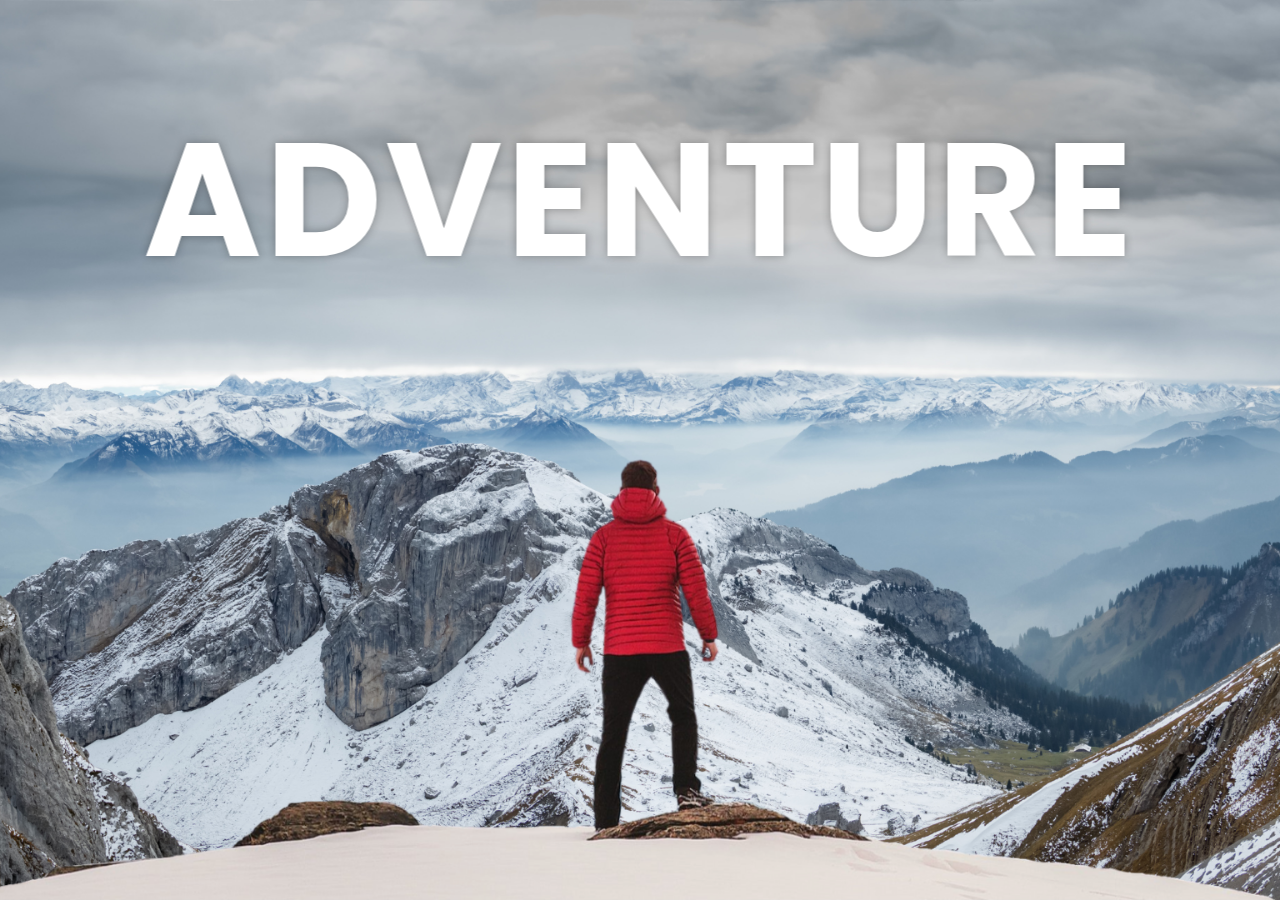
==== index.html @ b8abfbd2 "Added All files" ====
<!DOCTYPE html>
<html lang="en">
<head>
    <meta charset="UTF-8">
    <meta name="viewport" content="width=device-width, initial-scale=1.0">
    <title>Parallax Website</title>
    <link rel="stylesheet" href="style.css">
</head>
<body>

    <div id="wrapper">

        <div class="container">
            <img src="background.png" class="background">
            <img src="foreground.png" class="foreground">
            <h1>ADVENTURE</h1>
        </div>

        <section>
            
            <h2 class="secheading">Adventure Time</h2>
            <p class="text">
                Lorem ipsum dolor sit amet consectetur adipisicing elit. Iure necessitatibus at deserunt dolores sed. Praesentium recusandae, doloremque a numquam assumenda itaque ex dolore exercitationem aliquam officiis eos corporis odit dicta iure soluta dolorem culpa. Quaerat quasi repudiandae adipisci autem! In corporis aliquam maiores quam tempore quibusdam, voluptatem amet omnis praesentium!
                <br><br>
                Lorem ipsum dolor sit amet consectetur, adipisicing elit. Nihil illo magni vitae quas dolorem officia asperiores, accusamus accusantium magnam natus ea maxime ducimus cumque aliquid suscipit dolores voluptatibus possimus recusandae laudantium quis atque. Sequi, vitae!
            </p>

            <!-- here we give multiple classes -->
            <div class="bg bg1">  
                <h2 class="desc">BIKING</h2>
            </div>
            <p class="text">
                Lorem ipsum dolor sit amet consectetur adipisicing elit. Iure necessitatibus at deserunt dolores sed. Praesentium recusandae, doloremque a numquam assumenda itaque ex dolore exercitationem aliquam officiis eos corporis odit dicta iure soluta dolorem culpa. Quaerat quasi repudiandae adipisci autem! In corporis aliquam maiores quam tempore quibusdam, voluptatem amet omnis praesentium!
                <br><br>
                Lorem ipsum dolor sit amet consectetur, adipisicing elit. Nihil illo magni vitae quas dolorem officia asperiores, accusamus accusantium magnam natus ea maxime ducimus cumque aliquid suscipit dolores voluptatibus possimus recusandae laudantium quis atque. Sequi, vitae!
            </p>

            <div class="bg bg2">  
                <h2 class="desc">PARA GLIDING</h2>
            </div>
            <p class="text">
                Lorem ipsum dolor sit amet consectetur adipisicing elit. Iure necessitatibus at deserunt dolores sed. Praesentium recusandae, doloremque a numquam assumenda itaque ex dolore exercitationem aliquam officiis eos corporis odit dicta iure soluta dolorem culpa. Quaerat quasi repudiandae adipisci autem! In corporis aliquam maiores quam tempore quibusdam, voluptatem amet omnis praesentium!
                <br><br>
                Lorem ipsum dolor sit amet consectetur, adipisicing elit. Nihil illo magni vitae quas dolorem officia asperiores, accusamus accusantium magnam natus ea maxime ducimus cumque aliquid suscipit dolores voluptatibus possimus recusandae laudantium quis atque. Sequi, vitae!
            </p>

            <div class="bg bg3">  
                <h2 class="desc">SURFING</h2>
            </div>
            <p class="text">
                Lorem ipsum dolor sit amet consectetur adipisicing elit. Iure necessitatibus at deserunt dolores sed. Praesentium recusandae, doloremque a numquam assumenda itaque ex dolore exercitationem aliquam officiis eos corporis odit dicta iure soluta dolorem culpa. Quaerat quasi repudiandae adipisci autem! In corporis aliquam maiores quam tempore quibusdam, voluptatem amet omnis praesentium!
                <br><br>
                Lorem ipsum dolor sit amet consectetur, adipisicing elit. Nihil illo magni vitae quas dolorem officia asperiores, accusamus accusantium magnam natus ea maxime ducimus cumque aliquid suscipit dolores voluptatibus possimus recusandae laudantium quis atque. Sequi, vitae!
            </p>

        </section>

    </div>

</body>
</html>
---- style.css ----
@import url("https://fonts.googleapis.com/css2?family=Poppins&display=swap");

*{
    margin: 0;
    padding: 0;
    box-sizing: border-box;
    font-family: 'Poppins', 'sans-serif';
}

#wrapper{
    
    height: 100vh;
    
    overflow-y: auto;
    overflow-x: hidden;

    /* First we on perspective by setting any v alue */
    perspective: 10px;

}

.container{
    position: relative;
    height: 100vh;
    display: flex;
    justify-content: center;
    align-items: center;

    /* To preserve 3D Properties */
    transform-style: preserve-3d;

    z-index: -1;
}

.background,.foreground{
    position: absolute;
    height: 100vh;
    width: 100%;
    
    /* Strech to fullest or maintain aspect ratio */
    object-fit: cover;

    /* Used for layering */
    z-index: -1;
}

.background{
    transform: translateZ(-40px) scale(5);
}
.foreground{
    transform: translateZ(-20px) scale(3);
}

h1{
    position: absolute;
    top: 5rem;
    left: 50%;
    transform: translateX(-50%);
    font-size: 10rem;
    letter-spacing: 4px;
    color: white;
    text-shadow: 0 0 10px rgba(0,0,0,0.3);
}

section{
    background-color: rgb(45, 45, 45);
    color: white;
    padding: 5rem 0px;
}

.secheading{
    font-size: 5rem;
    padding: 0 10rem;
}

.text{
    font-size: 1.5rem;
    padding: 0 10rem;
    margin: 5rem 0;
}

.desc{
    position: absolute;
    background-color: white;
    padding: 0.5rem 2.5rem;
    top: 50%;
    left: 50%;
    transform: translateX(-50%) translateX(-50%);
}

.bg{
    position: relative;
    background-attachment: fixed;
    background-position: center;
    background-size: cover;
    width: 100%;
    height: 500px;
    color: black;
    font-size: 3.5rem;
    font-weight: 600;
}

.bg1{
    background-image: url(sport-1.jpg);
}
.bg2{
    background-image: url(sport-2.jpg);
}
.bg3{
    background-image: url(sport-3.jpg);
}
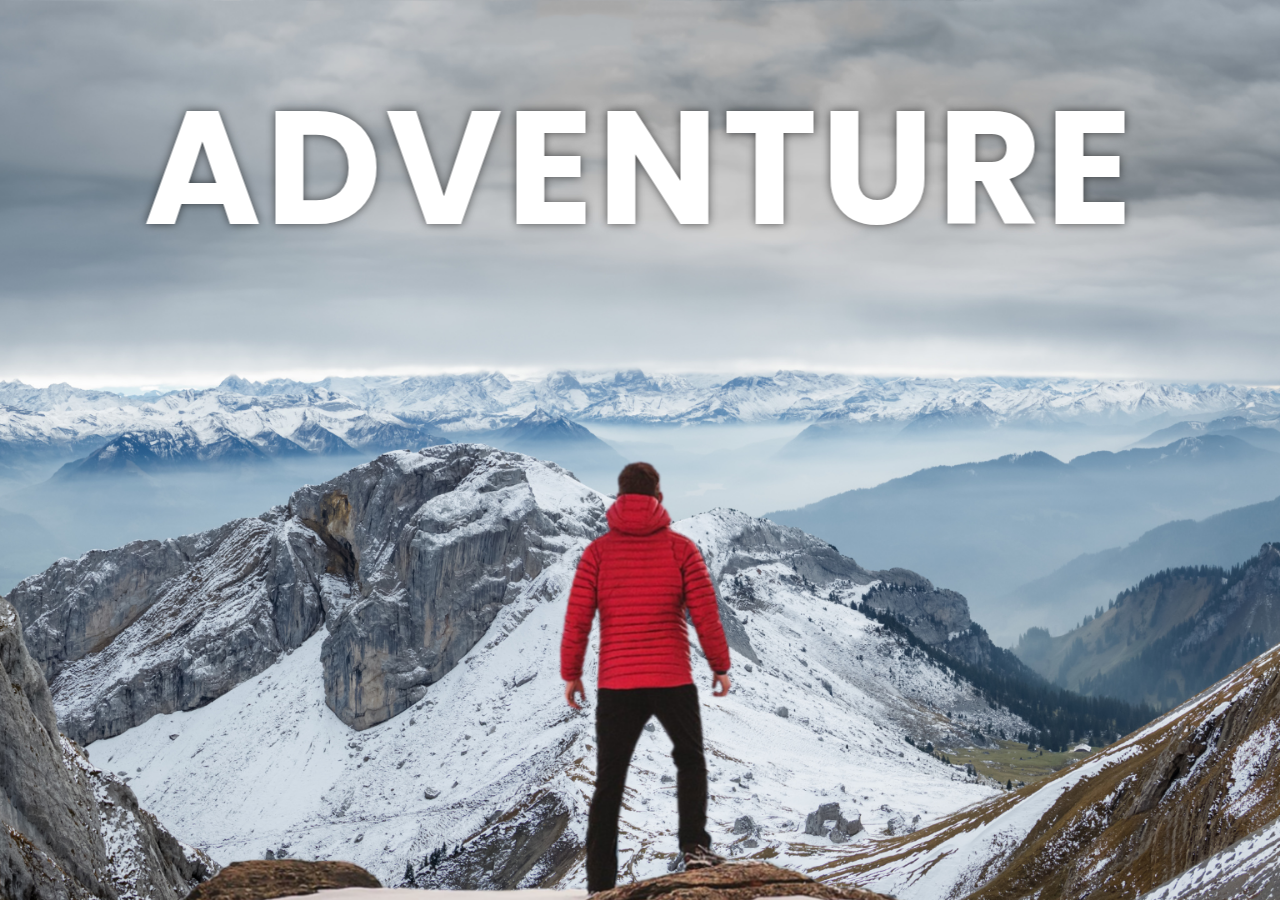
==== commit 4bcce404: "New content added" ====
--- a/index.html
+++ b/index.html
@@ -20,9 +20,15 @@
             
             <h2 class="secheading">Adventure Time</h2>
             <p class="text">
-                Lorem ipsum dolor sit amet consectetur adipisicing elit. Iure necessitatibus at deserunt dolores sed. Praesentium recusandae, doloremque a numquam assumenda itaque ex dolore exercitationem aliquam officiis eos corporis odit dicta iure soluta dolorem culpa. Quaerat quasi repudiandae adipisci autem! In corporis aliquam maiores quam tempore quibusdam, voluptatem amet omnis praesentium!
                 <br><br>
-                Lorem ipsum dolor sit amet consectetur, adipisicing elit. Nihil illo magni vitae quas dolorem officia asperiores, accusamus accusantium magnam natus ea maxime ducimus cumque aliquid suscipit dolores voluptatibus possimus recusandae laudantium quis atque. Sequi, vitae!
+                Welcome to Adventure Time, where unforgettable experiences and thrilling journeys await you!
+                <br><br>
+                At Adventure Time, we believe that life is meant to be lived to the fullest, embracing every opportunity to explore, discover, and create lasting memories. Our passion for adventure drives us to curate exceptional trips and experiences that will leave you exhilarated and rejuvenated.
+                <br><br>
+                Whether you are a seasoned adventurer seeking the next adrenaline rush or a curious soul eager to step out of your comfort zone, we have something extraordinary for everyone. From heart-pumping outdoor activities like trekking through rugged terrains, white-water rafting, and scaling breathtaking peaks, to cultural immersions that will connect you with diverse communities and their unique traditions, Adventure Time promises an array of captivating possibilities.
+                <br><br>
+                Safety and sustainability are at the heart of what we do. We work diligently to ensure that each adventure is carefully planned and led by experienced guides who prioritize your well-being while safeguarding the environment we explore. Our commitment to responsible travel fosters a positive impact on the local communities and natural habitats, leaving them preserved for generations to come.
+                <br><br>
             </p>
 
             <!-- here we give multiple classes -->
@@ -30,27 +36,43 @@
                 <h2 class="desc">BIKING</h2>
             </div>
             <p class="text">
-                Lorem ipsum dolor sit amet consectetur adipisicing elit. Iure necessitatibus at deserunt dolores sed. Praesentium recusandae, doloremque a numquam assumenda itaque ex dolore exercitationem aliquam officiis eos corporis odit dicta iure soluta dolorem culpa. Quaerat quasi repudiandae adipisci autem! In corporis aliquam maiores quam tempore quibusdam, voluptatem amet omnis praesentium!
                 <br><br>
-                Lorem ipsum dolor sit amet consectetur, adipisicing elit. Nihil illo magni vitae quas dolorem officia asperiores, accusamus accusantium magnam natus ea maxime ducimus cumque aliquid suscipit dolores voluptatibus possimus recusandae laudantium quis atque. Sequi, vitae!
+                Biking sports encompass a wide range of disciplines that cater to riders of all levels and interests. Whether you're a mountain biking enthusiast seeking to conquer rugged trails and experience the beauty of nature up close or a road cycling enthusiast craving the thrill of speed and long-distance journeys, there's a biking sport for you.
+                <br><br>
+                One of the greatest aspects of biking sports is the sense of freedom and adventure they provide. As you pedal through scenic landscapes, your senses come alive, and the stress of everyday life melts away. The challenges you encounter on the trail or road test your physical and mental limits, pushing you to grow as an athlete and as an individual.
+                <br><br>
+                But biking sports aren't just about competition and pushing boundaries; they're also about camaraderie and community. Cyclists from all walks of life come together, forming bonds through their shared passion for the sport. Whether you're riding with friends or participating in organized events, the sense of camaraderie and support is unparalleled.
+                <br><br>
+                On our website, you'll find valuable resources, tips, and guides to enhance your biking experience. From choosing the right gear and maintaining your bike to training techniques and event information, we've got you covered.
+                <br><br>
             </p>
 
             <div class="bg bg2">  
                 <h2 class="desc">PARA GLIDING</h2>
             </div>
             <p class="text">
-                Lorem ipsum dolor sit amet consectetur adipisicing elit. Iure necessitatibus at deserunt dolores sed. Praesentium recusandae, doloremque a numquam assumenda itaque ex dolore exercitationem aliquam officiis eos corporis odit dicta iure soluta dolorem culpa. Quaerat quasi repudiandae adipisci autem! In corporis aliquam maiores quam tempore quibusdam, voluptatem amet omnis praesentium!
                 <br><br>
-                Lorem ipsum dolor sit amet consectetur, adipisicing elit. Nihil illo magni vitae quas dolorem officia asperiores, accusamus accusantium magnam natus ea maxime ducimus cumque aliquid suscipit dolores voluptatibus possimus recusandae laudantium quis atque. Sequi, vitae!
+                Paragliding is a sport that allows you to glide gracefully through the air, supported by a lightweight, free-flying wing. It offers an unmatched sense of freedom and a unique perspective of the world from above. Whether you are a seasoned paraglider or a first-time adventurer, the sensation of floating through the sky is nothing short of awe-inspiring.
+                <br><br>
+                One of the most remarkable aspects of paragliding is the connection with nature it provides. Imagine launching from stunning hilltops, mountainsides, or coastal cliffs, surrounded by breathtaking landscapes. As you ride the currents of the wind, you'll witness nature's beauty from an entirely new vantage point, making memories that will last a lifetime.
+                <br><br>
+                Paragliding is a sport that caters to all levels of experience. If you're a beginner, you can start with tandem flights, where a qualified pilot will take you on a safe and thrilling ride. For those seeking more adventure, paragliding schools offer comprehensive training programs to help you become a certified pilot and take control of your own flights.
+                <br><br>
             </p>
 
             <div class="bg bg3">  
                 <h2 class="desc">SURFING</h2>
             </div>
             <p class="text">
-                Lorem ipsum dolor sit amet consectetur adipisicing elit. Iure necessitatibus at deserunt dolores sed. Praesentium recusandae, doloremque a numquam assumenda itaque ex dolore exercitationem aliquam officiis eos corporis odit dicta iure soluta dolorem culpa. Quaerat quasi repudiandae adipisci autem! In corporis aliquam maiores quam tempore quibusdam, voluptatem amet omnis praesentium!
                 <br><br>
-                Lorem ipsum dolor sit amet consectetur, adipisicing elit. Nihil illo magni vitae quas dolorem officia asperiores, accusamus accusantium magnam natus ea maxime ducimus cumque aliquid suscipit dolores voluptatibus possimus recusandae laudantium quis atque. Sequi, vitae!
+                Surfing is an ancient art that has evolved into a dynamic and adrenaline-pumping water sport. It involves riding ocean waves using a specially designed surfboard, and it offers a unique connection with nature that is both invigorating and calming.
+                <br><br>
+                As a surfer, you become one with the ocean, learning to read the waves and feel the energy of the sea. From the moment you paddle out to the exhilarating ride on a wave, surfing becomes a dance with the water, where you harmonize your movements with the ebb and flow of the tides.
+                <br><br>
+                Beyond the physical aspects, surfing is a lifestyle and a culture that brings together individuals from all walks of life. Surfers share a deep respect for the ocean and a love for the thrill of riding waves. Whether you're a seasoned wave rider or a novice looking to catch your first wave, the surfing community is known for its warm welcome and sense of camaraderie.
+                <br><br>
+                Surfing also offers a profound sense of freedom and escape from the hustle and bustle of everyday life. There's no feeling quite like the rush of catching a wave and gliding effortlessly along the water's surface, leaving all worries behind.
+                <br><br>
             </p>
 
         </section>
--- a/style.css
+++ b/style.css
@@ -1,111 +1,113 @@
 @import url("https://fonts.googleapis.com/css2?family=Poppins&display=swap");
 
-*{
-    margin: 0;
-    padding: 0;
-    box-sizing: border-box;
-    font-family: 'Poppins', 'sans-serif';
-}
+        *{
+            margin: 0;
+            padding: 0;
+            box-sizing: border-box;
+            font-family: 'Poppins', 'sans-serif';
+        }
+        
+        #wrapper{
+            height: 100vh;
 
-#wrapper{
-    
-    height: 100vh;
-    
-    overflow-y: auto;
-    overflow-x: hidden;
+            overflow-x: hidden;
+            overflow-y: auto;
+            
+            perspective: 10px;
+        }
 
-    /* First we on perspective by setting any v alue */
-    perspective: 10px;
+        .container{
+            position: relative;
+            
+            height: 100vh;
+            display: flex;
 
-}
+            justify-content: center;
+            align-items: center;
 
-.container{
-    position: relative;
-    height: 100vh;
-    display: flex;
-    justify-content: center;
-    align-items: center;
+            transform-style: preserve-3d;
 
-    /* To preserve 3D Properties */
-    transform-style: preserve-3d;
+            z-index: -1;
+        }
 
-    z-index: -1;
-}
+        .background , .foreground{
+            position: absolute;
+            object-fit: cover;
+            height: 100vh;
+            width: 100%;
+            z-index: -1;
+        }
 
-.background,.foreground{
-    position: absolute;
-    height: 100vh;
-    width: 100%;
-    
-    /* Strech to fullest or maintain aspect ratio */
-    object-fit: cover;
+        .background{
+            transform: translateZ(-40px) scale(5);
+        }
+        .foreground{
+            transform: translateZ(-20px) scale(3.5);
+        }
+        h1{
+            position: absolute;
+            top: 3rem;
+            left: 50%;
+            transform: translateX(-50%);
+            font-size: 10rem;
+            letter-spacing: 4px;
+            color: white;
+            text-shadow: 0 0 10px rgba(0,0,0,0.6);
+        }
+        
+        section{
+            background-color: rgba(45, 45, 45, 0.95);
+            color: white;
+            padding: 2rem 0px;
+        }
 
-    /* Used for layering */
-    z-index: -1;
-}
+        .secheading{
+            font-size: 3rem;
+            padding: 0 10rem;
+        }
 
-.background{
-    transform: translateZ(-40px) scale(5);
-}
-.foreground{
-    transform: translateZ(-20px) scale(3);
-}
+        .desc{
 
-h1{
-    position: absolute;
-    top: 5rem;
-    left: 50%;
-    transform: translateX(-50%);
-    font-size: 10rem;
-    letter-spacing: 4px;
-    color: white;
-    text-shadow: 0 0 10px rgba(0,0,0,0.3);
-}
+            color: rgba(255, 255, 255, 0.893);
 
-section{
-    background-color: rgb(45, 45, 45);
-    color: white;
-    padding: 5rem 0px;
-}
+            position: absolute;
+            background-color: rgba(158, 158, 158, 0.263);
+            border: 0px;
+            box-shadow: 0 0 1px rgba(250, 250, 250, 0.556);
+            
+            border-radius: 20px;
+            padding: 0.0rem 1rem;
+            top: 50%;
+            left: 20%;
+            transform: translateX(-49%) translateX(-50%);
+            transform: scale(1.5);
+        }
+        .text{
+            font-size: 1.5rem;
+            padding: 0 10rem;
+            margin: 2rem 0;
+        }
 
-.secheading{
-    font-size: 5rem;
-    padding: 0 10rem;
-}
+        .bg{
+            position: relative;
 
-.text{
-    font-size: 1.5rem;
-    padding: 0 10rem;
-    margin: 5rem 0;
-}
+            background-attachment: fixed;
+            background-position: center;
+            background-size: cover;
 
-.desc{
-    position: absolute;
-    background-color: white;
-    padding: 0.5rem 2.5rem;
-    top: 50%;
-    left: 50%;
-    transform: translateX(-50%) translateX(-50%);
-}
+            width: 100%;
+            height: 500px;
+            color: black;
+            font-size: 3.5rem;
+            font-weight: 600;
+        }
 
-.bg{
-    position: relative;
-    background-attachment: fixed;
-    background-position: center;
-    background-size: cover;
-    width: 100%;
-    height: 500px;
-    color: black;
-    font-size: 3.5rem;
-    font-weight: 600;
-}
-
-.bg1{
-    background-image: url(sport-1.jpg);
-}
-.bg2{
-    background-image: url(sport-2.jpg);
-}
-.bg3{
-    background-image: url(sport-3.jpg);
-}+        .bg1{
+            background-image: url(sport-1.jpg);
+        }
+        .bg2{
+            background-image: url(sport-2.jpg);
+        }
+        .bg3{
+            background-image: url(sport-3.jpg);
+        }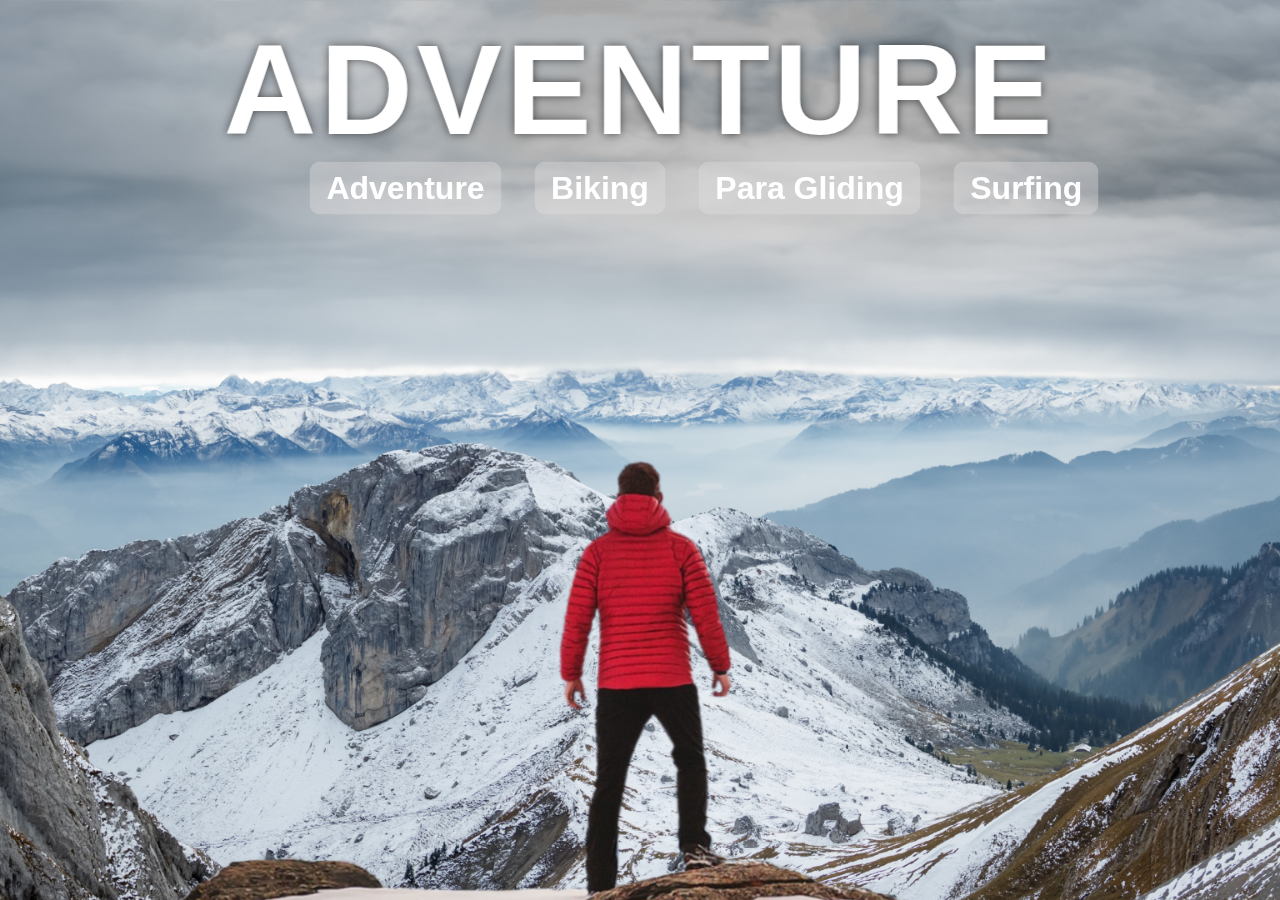
==== commit d4b9876b: "Added Navigation Functionality" ====
--- a/index.html
+++ b/index.html
@@ -16,9 +16,16 @@
             <h1>ADVENTURE</h1>
         </div>
 
+        <div class="nav">
+            <a href="#Adv">Adventure</a>
+            <a href="#Bike">Biking</a>
+            <a href="#Para">Para Gliding</a>
+            <a href="#Surf">Surfing</a>
+        </div>
+
         <section>
             
-            <h2 class="secheading">Adventure Time</h2>
+            <h2 class="secheading" id="Adv">Adventure Time</h2>
             <p class="text">
                 <br><br>
                 Welcome to Adventure Time, where unforgettable experiences and thrilling journeys await you!
@@ -33,7 +40,7 @@
 
             <!-- here we give multiple classes -->
             <div class="bg bg1">  
-                <h2 class="desc">BIKING</h2>
+                <h2 class="desc" id="Bike">BIKING</h2>
             </div>
             <p class="text">
                 <br><br>
@@ -48,7 +55,7 @@
             </p>
 
             <div class="bg bg2">  
-                <h2 class="desc">PARA GLIDING</h2>
+                <h2 class="desc" id="Para">PARA GLIDING</h2>
             </div>
             <p class="text">
                 <br><br>
@@ -61,7 +68,7 @@
             </p>
 
             <div class="bg bg3">  
-                <h2 class="desc">SURFING</h2>
+                <h2 class="desc" id="Surf">SURFING</h2>
             </div>
             <p class="text">
                 <br><br>
@@ -76,8 +83,6 @@
             </p>
 
         </section>
-
     </div>
-
 </body>
 </html>--- a/style.css
+++ b/style.css
@@ -1,12 +1,16 @@
-@import url("https://fonts.googleapis.com/css2?family=Poppins&display=swap");
-
+        @font-face {
+            font-family: 'MyFont';
+            src: url(PirouetteLTStd-Separate1.otf) format('opentype');
+            font-weight: normal;
+            font-style: normal;
+        }
         *{
             margin: 0;
             padding: 0;
             box-sizing: border-box;
-            font-family: 'Poppins', 'sans-serif';
+            font-family: 'PirouetteLTStd-Separate1', sans-serif;
+            scroll-behavior: smooth;
         }
-        
         #wrapper{
             height: 100vh;
 
@@ -15,12 +19,13 @@
             
             perspective: 10px;
         }
-
         .container{
             position: relative;
             
             height: 100vh;
             display: flex;
+
+            flex-wrap: wrap;
 
             justify-content: center;
             align-items: center;
@@ -28,6 +33,33 @@
             transform-style: preserve-3d;
 
             z-index: -1;
+        }
+
+        .nav a{
+            text-decoration: none;
+            flex-wrap: wrap;
+            text-align: center;
+            font-size: xx-large;
+            font-weight: 600;
+            color: rgb(255, 255, 255);
+            margin-bottom: 50px;
+            position: relative;
+            background-color: rgba(227, 226, 226, 0.373);
+            border: 0px;
+            box-shadow: 0 0 1px rgba(250, 250, 250, 0.556);
+            border-radius: 10px;
+            padding: 0.5rem 1rem;
+            margin-right: 30px;
+        }
+
+        .nav {
+            margin-left: 23%;
+            margin-top: 5%;
+            text-align: center;
+            position: absolute;
+            top: 90px;
+            z-index: 1000;
+            padding: 1rem 1rem;
         }
 
         .background , .foreground{
@@ -46,10 +78,10 @@
         }
         h1{
             position: absolute;
-            top: 3rem;
+            top: 1rem;
             left: 50%;
             transform: translateX(-50%);
-            font-size: 10rem;
+            font-size: 8rem;
             letter-spacing: 4px;
             color: white;
             text-shadow: 0 0 10px rgba(0,0,0,0.6);
